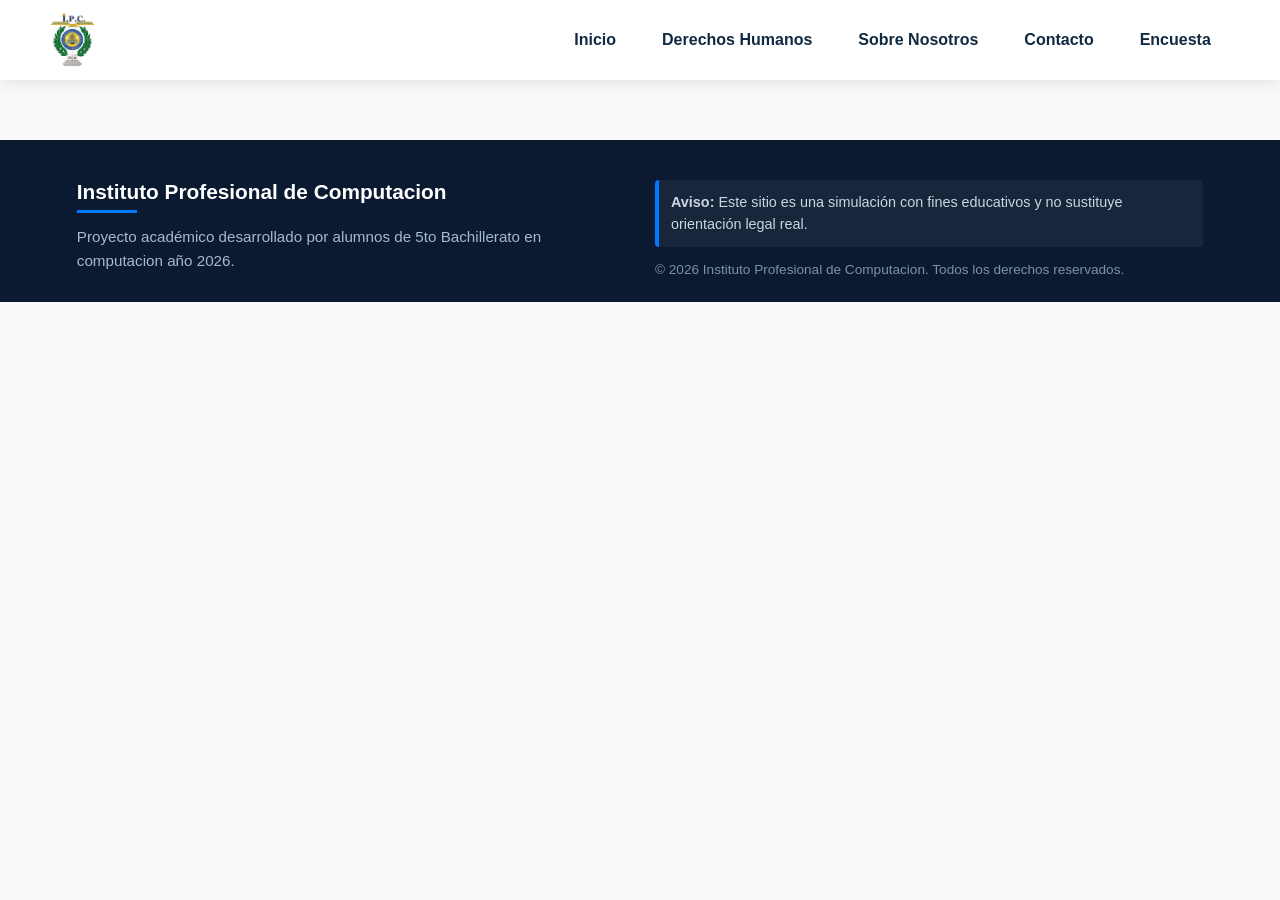
==== codigo/derechos.html @ 1a23d002 "Agregue el apartado de Incio /AC/" ====
<!DOCTYPE html>
<html lang="en">
<head>
    <meta charset="UTF-8">
    <meta name="viewport" content="width=CX, initial-scale=1.0">
    <title>Derechos Humanos</title>
    <link rel="stylesheet" href="../css/navfoot.css">
</head>
<body>

<!-- Tambien va el tema del header para q se mire mas fachero /AC/-->
     <header class="barra-navegacion">

        <img class="logo" src="../imagen/ipclogo2.jpeg" alt="IPC Logo">
        <input type="checkbox" id="menu-toggle" class="menu-toggle-check">
        <label for="menu-toggle" class="menu-toggle-btn">
            <span></span>
            <span></span>
            <span></span>
        </label>
    
<!-- Aqui empieza la barra de navegacion xd /AC/-->
        <nav class="navegacion">
            <ul>
                <li><a href="../index.html">Inicio</a></li>
                <li><a href="derechos.html">Derechos Humanos</a></li>
                <li><a href="nosotros.html">Sobre Nosotros</a></li>
                <li><a href="contacto.html">Contacto</a></li>
                <li><a href="encuesta.html">Encuesta</a></li>
            </ul>
        </nav>
    </header>

<!-- Aqui va el contenido principal (lo que van a hacer) /AC/-->
    <main>

    </main>


<!-- Aqui va el pie de pagina, use css aparte aclaro xd /AC/-->
    <footer class="pie-de-paginaxd">
        <div class="contenedor-pie">
            <div class="aclaracion-pie">
              <h3>Instituto Profesional de Computacion</h3>
             <p>Proyecto académico desarrollado por alumnos de 5to Bachillerato en computacion año 2026.</p>
            </div>

        <div class="advertencia-pie">
            <p class="legal"><strong>Aviso:</strong> Este sitio es una simulación con fines educativos y no sustituye orientación legal real.</p>
            <p class="copyright">&copy; 2026 Instituto Profesional de Computacion. Todos los derechos reservados.</p>
        </div>
    </footer>
</body>
</html>
---- css/navfoot.css ----
/* ==========================================================================
   VARIABLES DE COLOR (Diferentes tonalidades de azul y blanco)
   ========================================================================== */
:root {
  --azul-claro-fondo: #eef5fc; /* Fondo suave para menú móvil */
  --azul-electrico: #007bff;   /* Para el hover de los botones */
  --azul-medio: #0056b3;       /* Líneas decorativas */
  --azul-oscuro: #102a43;      /* Color de texto principal */
  --azul-footer: #0b1a30;      /* Azul bastante oscuro para el pie de página */
  --blanco-puro: #ffffff;
  --blanco-suave: #f8f9fa;
  --transicion-suave: all 0.3s ease-in-out;
}

/* Reset básico para que nada se descuadre */
* {
  margin: 0;
  padding: 0;
  box-sizing: border-box;
  font-family: 'Segoe UI', Tahoma, Geneva, Verdana, sans-serif;
}

/* Compensar la altura de la barra fija en el cuerpo de la página */
body {
  padding-top: 80px; 
  background-color: var(--blanco-suave);
}

/* ==========================================================================
   BARRA DE NAVEGACIÓN (HEADER)
   ========================================================================== */
.barra-navegacion {
  position: fixed;       /* Hace que la barra se mueva con el usuario al bajar */
  top: 0;
  left: 0;
  width: 100%;
  height: 80px;
  background-color: var(--blanco-puro);
  display: flex;
  justify-content: space-between; /* Distribuye el logo a la izquierda y menú a la derecha */
  align-items: center;
  padding: 0 4%;
  box-shadow: 0 4px 12px rgba(0, 0, 0, 0.08); /* Sombra elegante */
  z-index: 2000;         /* Asegura que siempre esté por encima de todo */
}

/* Estilo para el Logo */
.barra-navegacion .logo {
  height: 55px;          /* Ajusta el alto de tu imagen 'ipclogo2.jpeg' */
  width: auto;
  object-fit: contain;
}

/* Lista de navegación de forma horizontal y ordenada */
.navegacion ul {
  list-style: none;
  display: flex;
  align-items: center;
  gap: 10px;            /* Espaciado entre botones */
}

/* Estilo estilizado para los enlaces/botones */
.navegacion ul li a {
  text-decoration: none;
  color: var(--azul-oscuro);
  font-weight: 600;
  font-size: 1rem;
  padding: 10px 18px;
  border-radius: 6px;
  transition: var(--transicion-suave);
}

/* Efecto HOVER: Cambia de color elegantemente al pasar el mouse encima */
.navegacion ul li a:hover {
  background-color: var(--azul-electrico);
  color: var(--blanco-puro);
}

/* Ocultar el mecanismo del botón colapsable en computadoras */
.menu-toggle-check {
  display: none;
}

.menu-toggle-btn {
  display: none; /* Se activa solo en pantallas pequeñas */
  flex-direction: column;
  justify-content: space-between;
  width: 30px;
  height: 21px;
  cursor: pointer;
}

.menu-toggle-btn span {
  width: 100%;
  height: 3px;
  background-color: var(--azul-medio);
  border-radius: 3px;
  transition: var(--transicion-suave);
}


/* ==========================================================================
   PIE DE PÁGINA (FOOTER)
   ========================================================================== */
.pie-de-paginaxd {
  background-color: var(--azul-footer); /* Azul significativamente más oscuro */
  color: var(--blanco-suave);
  padding: 40px 6% 25px 6%;
  margin-top: 60px; /* Separación del contenido principal */
}

.contenedor-pie {
  display: flex;
  flex-wrap: wrap;
  justify-content: space-between;
  gap: 30px;
  max-width: 1200px;
  margin: 0 auto;
}

/* Sección de aclaración (Instituto) */
.aclaracion-pie {
  flex: 1;
  min-width: 280px;
}

.aclaracion-pie h3 {
  color: var(--blanco-puro);
  font-size: 1.3rem;
  margin-bottom: 12px;
  position: relative;
}

/* Pequeña línea decorativa de color azul brillante debajo del título */
.aclaracion-pie h3::after {
  content: '';
  display: block;
  width: 60px;
  height: 3px;
  background-color: var(--azul-electrico);
  margin-top: 6px;
}

.aclaracion-pie p {
  color: #a5bacc; /* Un tono blanco azulado muy sutil y bonito */
  line-height: 1.6;
  font-size: 0.95rem;
}

/* Sección de advertencia legal y derechos */
.advertencia-pie {
  flex: 1;
  min-width: 280px;
  display: flex;
  flex-direction: column;
  justify-content: space-between;
}

.advertencia-pie .legal {
  color: #cbd5e1;
  font-size: 0.9rem;
  line-height: 1.5;
  background-color: rgba(255, 255, 255, 0.05); /* Caja de fondo tenue */
  padding: 12px;
  border-left: 4px solid var(--azul-electrico);
  border-radius: 4px;
  margin-bottom: 15px;
}

.advertencia-pie .copyright {
  color: #7b93a4;
  font-size: 0.85rem;
  margin-top: auto;
}


/* ==========================================================================
   RESPONSIVE DESIGN (Menú colapsable para teléfonos y tablets)
   ========================================================================== */
@media (max-width: 850px) {
  /* Mostrar el botón de colapso (las 3 líneas horizontales) */
  .menu-toggle-btn {
    display: flex;
    z-index: 2001;
  }

  /* Transformar el menú horizontal en un panel vertical colapsable */
  .navegacion {
    position: absolute;
    top: 80px;
    left: -100%; /* Totalmente oculto a la izquierda por defecto */
    width: 100%;
    height: calc(100vh - 80px); /* Ocupa el resto de la pantalla celular */
    background-color: var(--azul-claro-fondo);
    padding: 40px 0;
    transition: var(--transicion-suave);
    box-shadow: inset 0 4px 10px rgba(0,0,0,0.05);
  }

  .navegacion ul {
    flex-direction: column; /* Cambia la lista de horizontal a vertical */
    width: 100%;
    gap: 20px;
  }

  .navegacion ul li {
    width: 85%;
    text-align: center;
  }

  .navegacion ul li a {
    display: block;
    width: 100%;
    font-size: 1.1rem;
    padding: 14px;
    color: var(--azul-oscuro);
  }

  /* ACCIÓN: Cuando el usuario presiona el botón, el menú se despliega */
  .menu-toggle-check:checked ~ .navegacion {
    left: 0; /* Trae el menú al frente ocupando la pantalla */
  }

  /* Animación del botón hamburguesa para transformarse en una "X" al abrir */
  .menu-toggle-check:checked ~ .menu-toggle-btn span:nth-child(1) {
    transform: translateY(9px) rotate(45deg);
    background-color: var(--azul-electrico);
  }
  .menu-toggle-check:checked ~ .menu-toggle-btn span:nth-child(2) {
    opacity: 0;
  }
  .menu-toggle-check:checked ~ .menu-toggle-btn span:nth-child(3) {
    transform: translateY(-9px) rotate(-45deg);
    background-color: var(--azul-electrico);
  }

  /* Ajustar el footer para que sus secciones se apilen en una sola columna en móviles */
  .contenedor-pie {
    flex-direction: column;
    gap: 25px;
  }
}
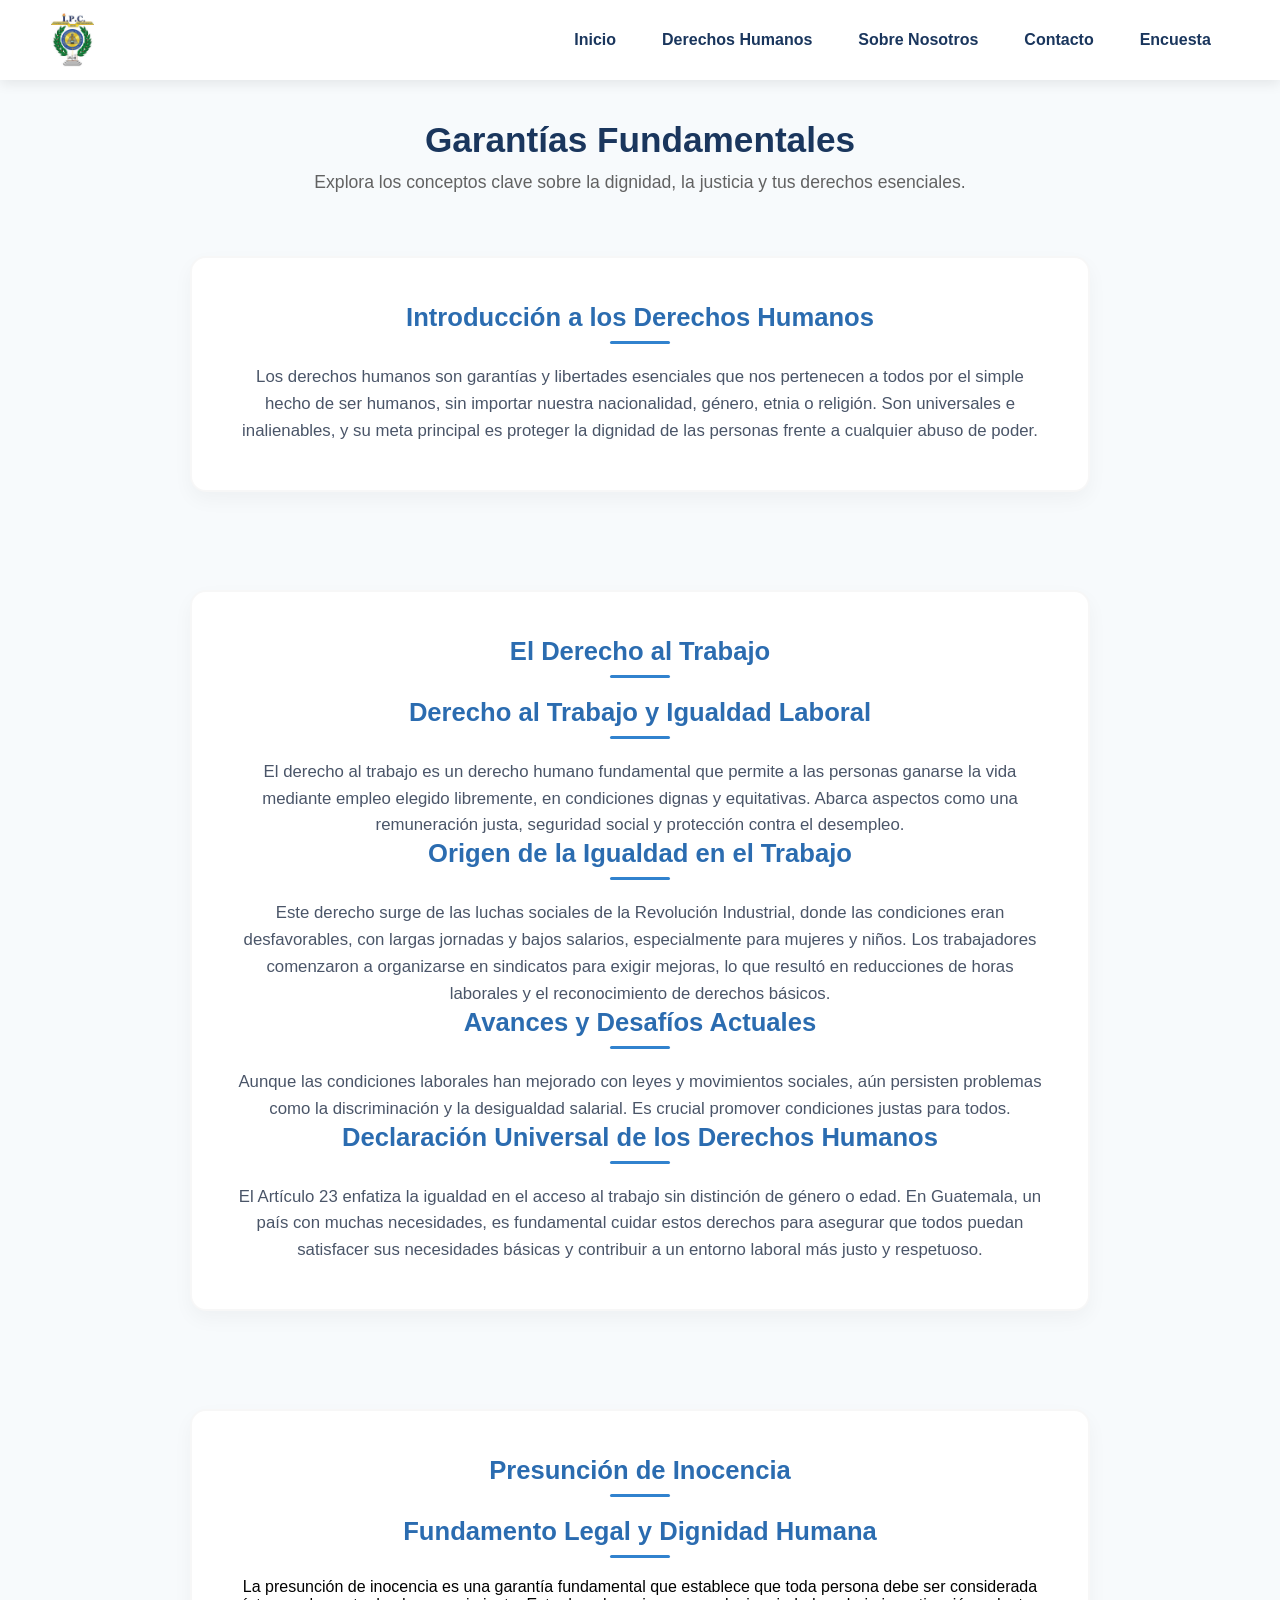
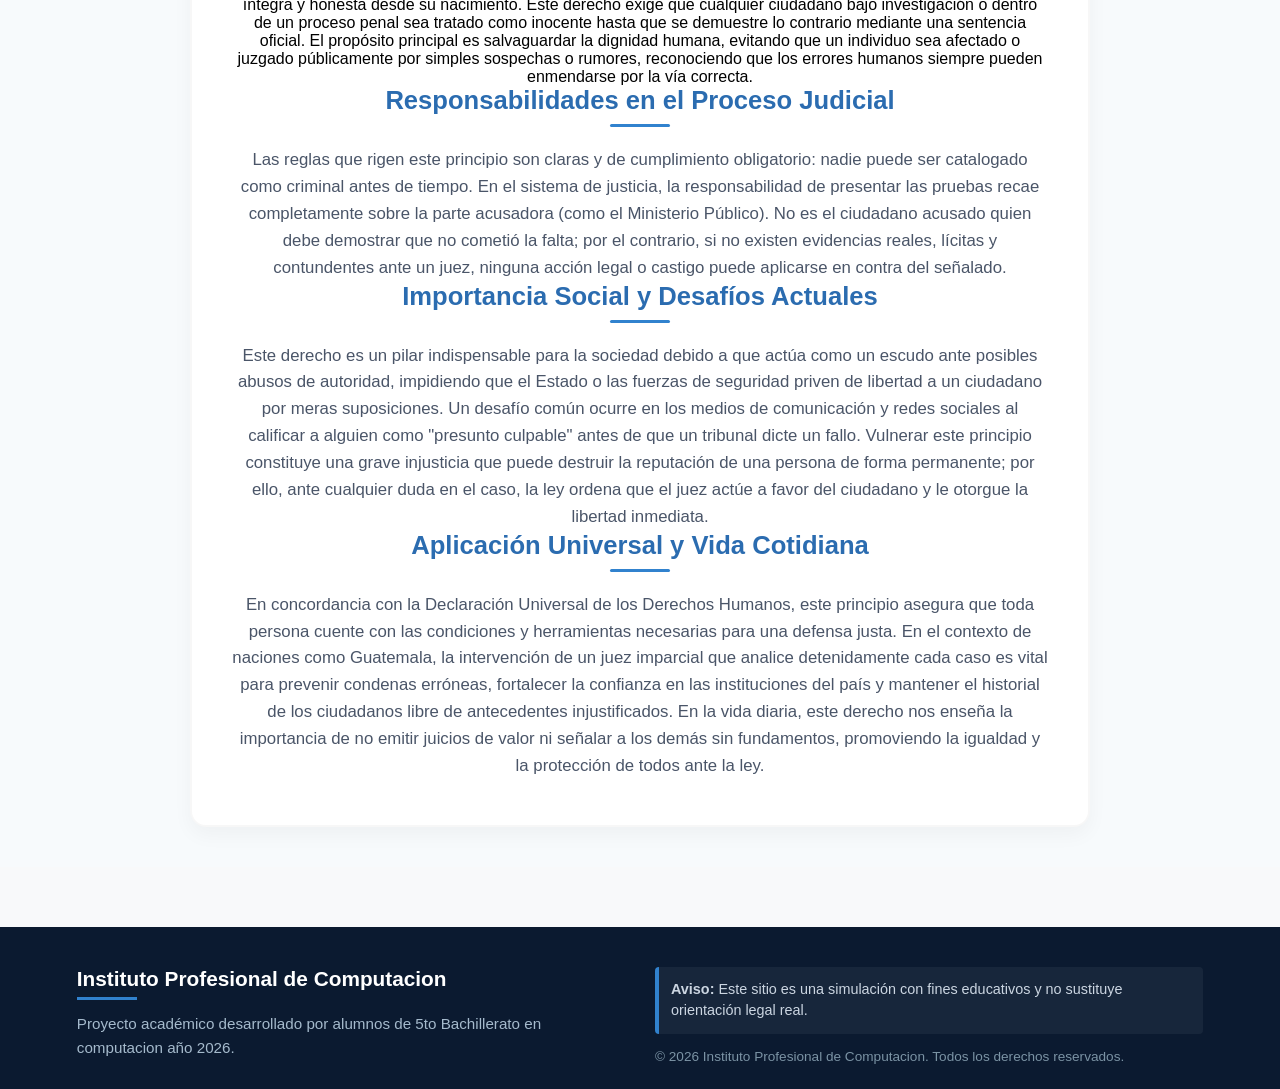
==== commit 2cf73879: "Agregue el apartado de derechos humanos" ====
--- a/codigo/derechos.html
+++ b/codigo/derechos.html
@@ -1,16 +1,18 @@
 <!DOCTYPE html>
-<html lang="en">
+<html lang="es">
 <head>
     <meta charset="UTF-8">
-    <meta name="viewport" content="width=CX, initial-scale=1.0">
+    <meta name="viewport" content="width=device-width, initial-scale=1.0">
     <title>Derechos Humanos</title>
+    <!-- Tu hoja de estilos base para header y footer -->
     <link rel="stylesheet" href="../css/navfoot.css">
+    <!-- Aquí puedes enlazar el nuevo archivo CSS de las tarjetas -->
+    <link rel="stylesheet" href="../css/derechos.css">
 </head>
 <body>
 
-<!-- Tambien va el tema del header para q se mire mas fachero /AC/-->
-     <header class="barra-navegacion">
-
+    <!-- Tambien va el tema del header para q se mire mas fachero /AC/-->
+    <header class="barra-navegacion">
         <img class="logo" src="../imagen/ipclogo2.jpeg" alt="IPC Logo">
         <input type="checkbox" id="menu-toggle" class="menu-toggle-check">
         <label for="menu-toggle" class="menu-toggle-btn">
@@ -19,7 +21,7 @@
             <span></span>
         </label>
     
-<!-- Aqui empieza la barra de navegacion xd /AC/-->
+        <!-- Aqui empieza la barra de navegacion xd /AC/-->
         <nav class="navegacion">
             <ul>
                 <li><a href="../index.html">Inicio</a></li>
@@ -31,23 +33,87 @@
         </nav>
     </header>
 
-<!-- Aqui va el contenido principal (lo que van a hacer) /AC/-->
-    <main>
+    <!-- Aqui va el contenido principal estructurado para las tarjetas /AC/-->
+    <main class="contenido-principal">
+
+        <!-- Encabezado Principal -->
+        <div class="encabezado-principal">
+            <h2>Garantías Fundamentales</h2>
+            <p>Explora los conceptos clave sobre la dignidad, la justicia y tus derechos esenciales.</p>
+        </div>
+
+        <br>
+
+        <!-- Contenedor general que agrupa las tarjetas interactivas -->
+        <div class="contenedor-temas">
+
+            <!-- Tarjeta 1: Introducción a los Derechos Humanos -->
+            <section class="tarjeta-tema">
+                <h3>Introducción a los Derechos Humanos</h3>
+                <p>Los derechos humanos son garantías y libertades esenciales que nos pertenecen a todos por el simple hecho de ser humanos, sin importar nuestra nacionalidad, género, etnia o religión. Son universales e inalienables, y su meta principal es proteger la dignidad de las personas frente a cualquier abuso de poder.</p>
+            </section>
+
+            <br>
+
+            <!-- Tarjeta 2: El Derecho al Trabajo -->
+            <section class="tarjeta-tema">
+                <h3>El Derecho al Trabajo</h3>
+                <p><h3>Derecho al Trabajo y Igualdad Laboral</h3></p>
+                <p>El derecho al trabajo es un derecho humano fundamental que permite a las personas ganarse la vida mediante empleo elegido libremente, en condiciones dignas y equitativas. 
+                Abarca aspectos como una remuneración justa, seguridad social y protección contra el desempleo.</p>
+                <p><h3>Origen de la Igualdad en el Trabajo</h3></p>
+                <p>Este derecho surge de las luchas sociales de la Revolución Industrial, donde las condiciones eran desfavorables, con largas jornadas y bajos salarios, 
+                especialmente para mujeres y niños. Los trabajadores comenzaron a organizarse en sindicatos para exigir mejoras, lo que resultó en reducciones de horas laborales y el reconocimiento de derechos básicos.</p>
+                <p><h3>Avances y Desafíos Actuales</h3></p>
+                <p>Aunque las condiciones laborales han mejorado con leyes y movimientos sociales, aún persisten problemas como la discriminación y la desigualdad salarial. 
+                    Es crucial promover condiciones justas para todos.</p>
+                <p><h3>Declaración Universal de los Derechos Humanos</h3></p>
+                <p>El Artículo 23 enfatiza la igualdad en el acceso al trabajo sin distinción de género o edad. En Guatemala, un país con muchas necesidades, 
+                    es fundamental cuidar estos derechos para asegurar que todos puedan satisfacer sus necesidades básicas y contribuir a un entorno laboral más justo y respetuoso.</p>
+            </section>
+
+            <br>
+
+            <!-- Tarjeta 3: Presunción de Inocencia -->
+            <section class="tarjeta-tema">
+                <h3>Presunción de Inocencia</h3>
+                <p><h3>Fundamento Legal y Dignidad Humana</h3></p>
+<p></p>La presunción de inocencia es una garantía fundamental que establece que toda persona debe ser considerada íntegra y honesta desde su nacimiento. 
+Este derecho exige que cualquier ciudadano bajo investigación o dentro de un proceso penal sea tratado como inocente hasta que se demuestre lo contrario mediante una sentencia oficial. 
+El propósito principal es salvaguardar la dignidad humana, evitando que un individuo sea afectado o juzgado públicamente por simples sospechas o rumores, reconociendo que los errores humanos siempre pueden enmendarse por la vía correcta.</p>
+
+<p><h3>Responsabilidades en el Proceso Judicial</h3></p>
+<p>Las reglas que rigen este principio son claras y de cumplimiento obligatorio: nadie puede ser catalogado como criminal antes de tiempo. 
+    En el sistema de justicia, la responsabilidad de presentar las pruebas recae completamente sobre la parte acusadora (como el Ministerio Público). 
+    No es el ciudadano acusado quien debe demostrar que no cometió la falta; por el contrario, si no existen evidencias reales, lícitas y contundentes ante un juez, ninguna acción legal o castigo puede aplicarse en contra del señalado.</p>
+
+<p><h3>Importancia Social y Desafíos Actuales</h3></p>
+<p>Este derecho es un pilar indispensable para la sociedad debido a que actúa como un escudo ante posibles abusos de autoridad, impidiendo 
+    que el Estado o las fuerzas de seguridad priven de libertad a un ciudadano por meras suposiciones. Un desafío común ocurre en los medios de comunicación
+   y redes sociales al calificar a alguien como "presunto culpable" antes de que un tribunal dicte un fallo. Vulnerar este principio constituye una grave injusticia que puede destruir la reputación de una persona de forma permanente; por ello, ante cualquier duda en el caso, la ley ordena que el juez actúe a favor del ciudadano y le otorgue la libertad inmediata.
+
+<p><h3>Aplicación Universal y Vida Cotidiana</h3></p>
+<p>En concordancia con la Declaración Universal de los Derechos Humanos, este principio asegura que toda persona cuente con las condiciones y herramientas necesarias para una defensa justa.
+     En el contexto de naciones como Guatemala, la intervención de un juez imparcial que analice detenidamente cada caso es vital para prevenir condenas erróneas, fortalecer la confianza en las
+      instituciones del país y mantener el historial de los ciudadanos libre de antecedentes injustificados. En la vida diaria, este derecho nos enseña la importancia de no emitir juicios de valor ni señalar a los demás sin fundamentos, promoviendo la igualdad y la protección de todos ante la ley.</p>
+            </section>
+
+        </div>
 
     </main>
 
-
-<!-- Aqui va el pie de pagina, use css aparte aclaro xd /AC/-->
+    <!-- Aqui va el pie de pagina, use css aparte aclaro xd /AC/-->
     <footer class="pie-de-paginaxd">
         <div class="contenedor-pie">
             <div class="aclaracion-pie">
-              <h3>Instituto Profesional de Computacion</h3>
-             <p>Proyecto académico desarrollado por alumnos de 5to Bachillerato en computacion año 2026.</p>
+                 <h3>Instituto Profesional de Computacion</h3>
+                 <p>Proyecto académico desarrollado por alumnos de 5to Bachillerato en computacion año 2026.</p>
             </div>
 
-        <div class="advertencia-pie">
-            <p class="legal"><strong>Aviso:</strong> Este sitio es una simulación con fines educativos y no sustituye orientación legal real.</p>
-            <p class="copyright">&copy; 2026 Instituto Profesional de Computacion. Todos los derechos reservados.</p>
+            <div class="advertencia-pie">
+                <p class="legal"><strong>Aviso:</strong> Este sitio es una simulación con fines educativos y no sustituye orientación legal real.</p>
+                <p class="copyright">&copy; 2026 Instituto Profesional de Computacion. Todos los derechos reservados.</p>
+            </div>
         </div>
     </footer>
 </body>
--- a/css/derechos.css
+++ b/css/derechos.css
@@ -0,0 +1,105 @@
+
+:root {
+  --azul-oscuro: #1a365d;
+  --azul-medio: #2b6cb0;
+  --azul-electrico: #3182ce;
+  --blanco-puro: #ffffff;
+  --transicion-suave: all 0.4s cubic-bezier(0.25, 1, 0.5, 1);
+}
+
+
+main {
+  min-height: calc(100vh - 80px - 200px); 
+  display: flex;
+  flex-direction: column;   
+  align-items: center;       
+  
+  padding: 40px 5%;
+  background-color: #f7fafc; 
+}
+
+
+.encabezado-principal {
+  text-align: center;
+  margin-bottom: 45px;
+  max-width: 700px;
+}
+
+.encabezado-principal h2 {
+  color: var(--azul-oscuro);
+  font-size: 2.2rem;
+  margin-bottom: 12px;
+}
+
+.encabezado-principal p {
+  color: #626262;
+  font-size: 1.1rem;
+}
+
+
+.contenedor-temas {
+  display: flex;
+  flex-direction: column; 
+  gap: 40px; 
+  align-items: center; 
+  width: 100%;
+}
+
+
+.tarjeta-tema {
+  width: 100%;
+  max-width: 900px; 
+  background-color: var(--blanco-puro);
+  padding: 45px 40px;
+  border-radius: 16px;
+  
+  
+  border: 2px solid rgba(0, 0, 0, 0.03); 
+  box-shadow: 0 8px 20px rgba(0, 0, 0, 0.04); 
+  
+  
+  text-align: center;        
+  display: flex;
+  flex-direction: column;
+  align-items: center;       
+  
+ 
+  position: relative;
+  transition: var(--transicion-suave);
+}
+
+
+.tarjeta-tema h3 {
+  color: var(--azul-medio);
+  font-size: 1.6rem; 
+  margin-bottom: 20px;
+  position: relative;
+  padding-bottom: 12px;
+  width: 100%;
+}
+
+.tarjeta-tema h3::after {
+  content: '';
+  position: absolute;
+  bottom: 0;
+  left: 50%;                  
+  transform: translateX(-50%); 
+  width: 60px; 
+  height: 3px;
+  background-color: var(--azul-electrico);
+  border-radius: 2px;
+}
+
+.tarjeta-tema p {
+  color: #4a5568;
+  font-size: 1.05rem;
+  line-height: 1.6;
+}
+
+
+.tarjeta-tema:hover {
+  transform: translateY(-6px); 
+  border-color: rgba(49, 130, 206, 0.6); 
+  box-shadow: 0 18px 35px rgba(0, 32, 96, 0.08), 
+              0 0 18px rgba(49, 130, 206, 0.3); 
+}
